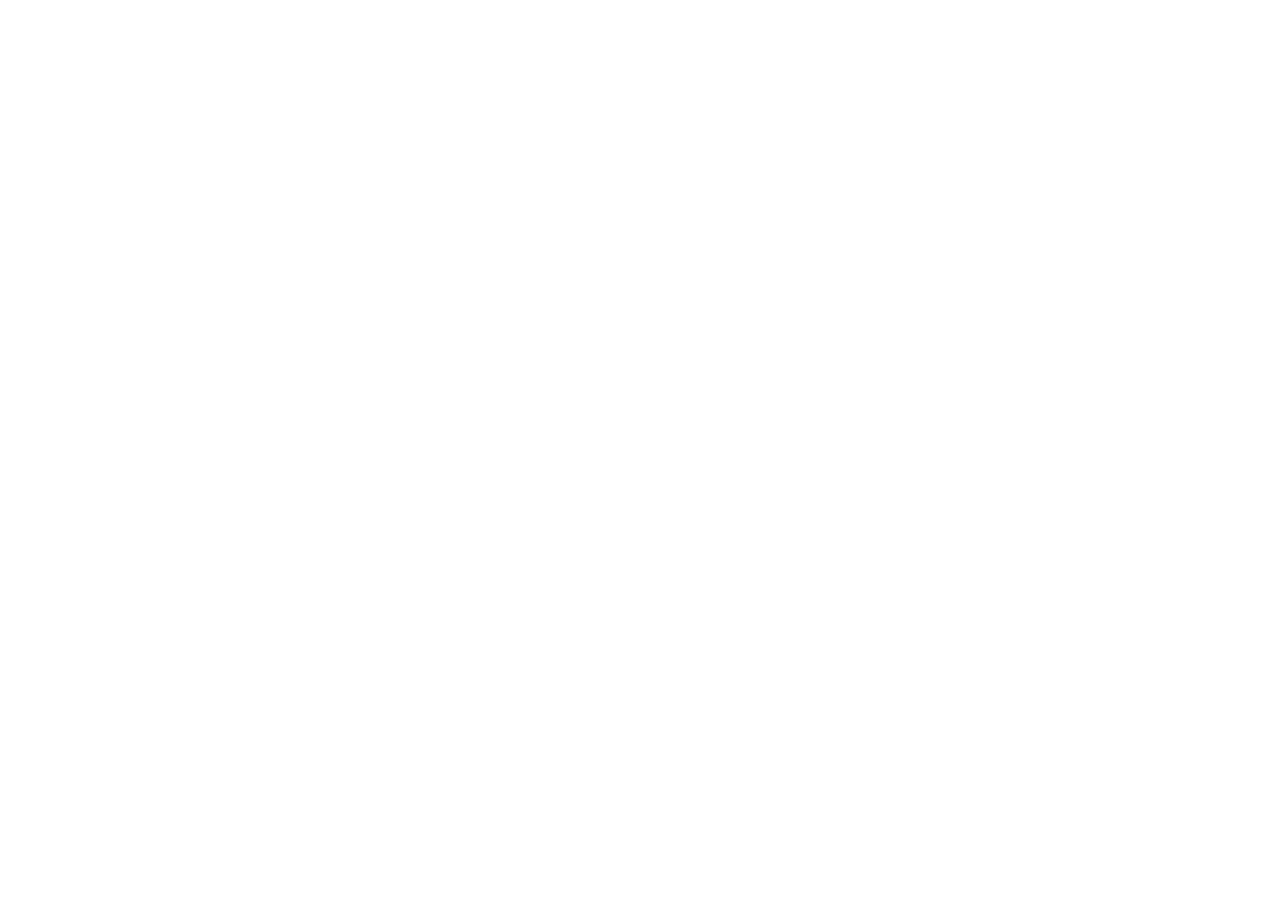
==== index.html @ 8e22c455 "Initial commit" ====
<!DOCTYPE html>
<html lang="pt-br">
<head>
    <meta charset="UTF-8">
    <meta http-equiv="X-UA-Compatible" content="IE=edge">
    <meta name="viewport" content="width=device-width, initial-scale=1.0">
    <title>Document</title>
</head>
<body>
    
</body>
</html>
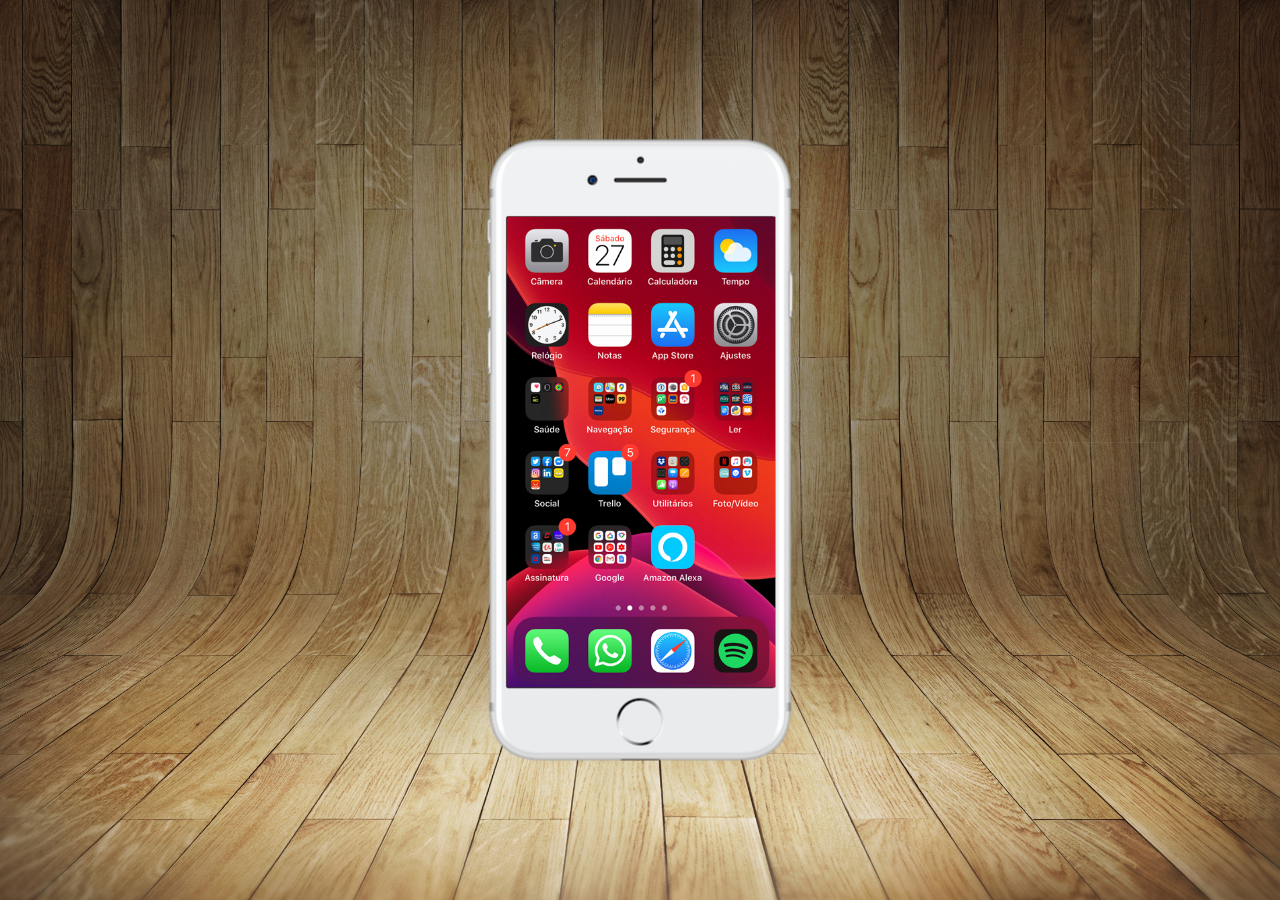
==== commit 22dc54b2: "tela home criada" ====
--- a/index.html
+++ b/index.html
@@ -4,9 +4,18 @@
     <meta charset="UTF-8">
     <meta http-equiv="X-UA-Compatible" content="IE=edge">
     <meta name="viewport" content="width=device-width, initial-scale=1.0">
-    <title>Document</title>
+    <link rel="shortcut icon" href="favicon.ico" type="image/x-icon">
+    <title>Redes Sociais</title>
+    <link rel="stylesheet" href="estilos/style.css">
 </head>
 <body>
-    
+    <main>
+        <section id="telefone">
+            <iframe src="home.html" name="tela" id="tela" frameborder="0"></iframe>
+        </section>
+        <section id="redes">
+            
+        </section>
+    </main>
 </body>
 </html>--- a/estilos/style.css
+++ b/estilos/style.css
@@ -0,0 +1,42 @@
+@charset "UTF-8";
+
+* {
+    margin: 0PX;
+    padding: 0PX;
+    font-family: Arial, Helvetica, sans-serif;
+}
+
+html, body {
+    height: 100vh;
+    width: 100vw;
+    background-color: black;
+}
+
+body {
+    background: url('../imagens/fundo-madeira.jpg') no-repeat top center;
+    background-size: cover;
+    background-attachment: fixed;
+}
+
+main {
+    position: relative;
+    height: 100vh;
+}
+
+section#telefone {
+    position: absolute;
+    height: 627px;
+    width: 311px;
+    top: 50%;
+    left: 50%;
+    transform: translate(-50%,-50%); 
+    background: url('../imagens/frame-iphone.png') no-repeat;
+}
+
+iframe#tela {
+    position: relative;
+    top: 80px;
+    left: 22px;
+    height: 471px;
+    width: 269px;
+}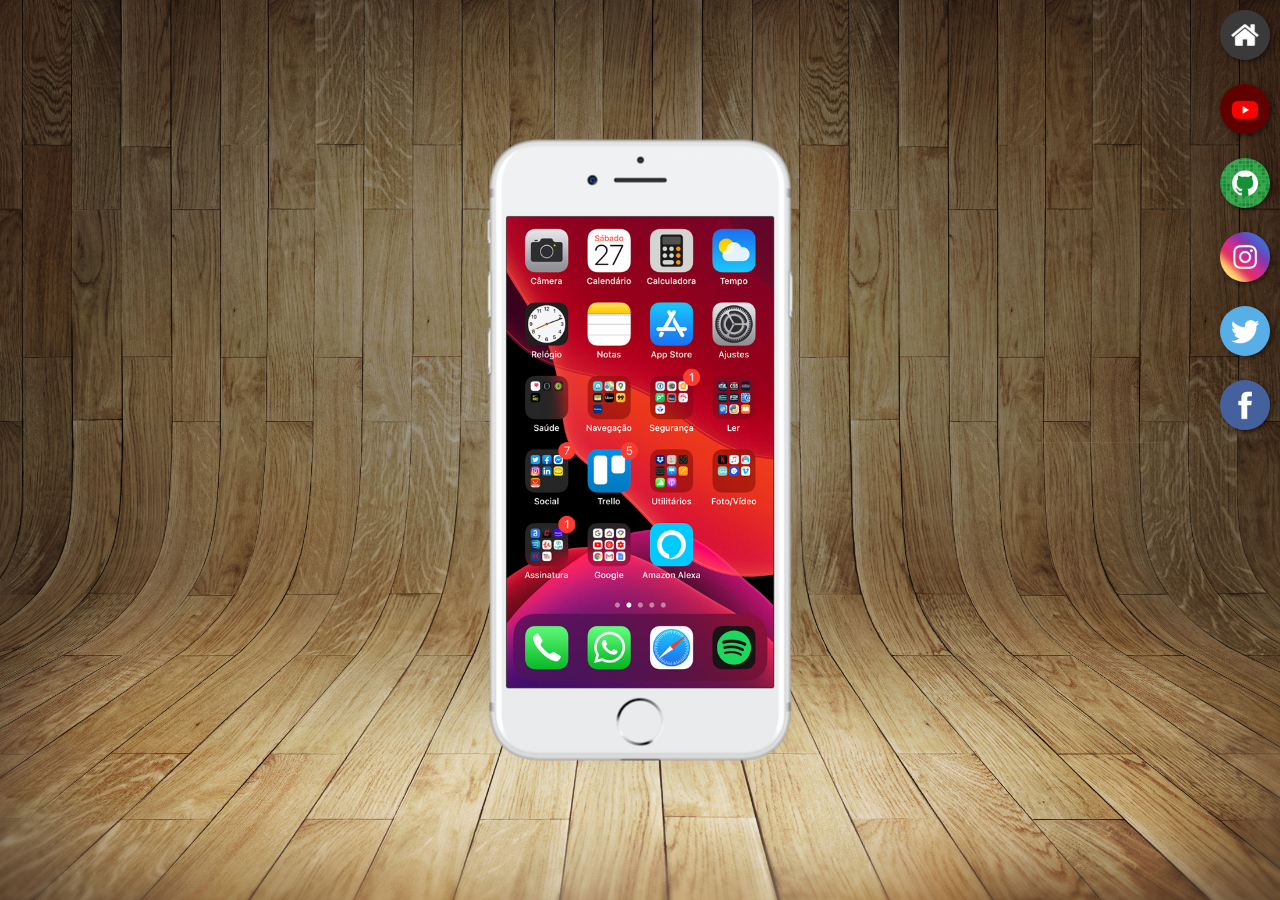
==== commit db79acce: "FINALIZADO" ====
--- a/index.html
+++ b/index.html
@@ -14,7 +14,12 @@
             <iframe src="home.html" name="tela" id="tela" frameborder="0"></iframe>
         </section>
         <section id="redes">
-            
+            <a href="home.html" target="tela"><img src="imagens/logo-home.jpg" alt="Home"></a><br>
+            <a href="youtube.html" target="tela"><img src="imagens/logo-youtube.jpg" alt="Home"></a><br>
+            <a href="github.html" target="tela"><img src="imagens/logo-github.jpg" alt="Home"></a><br>
+            <a href="instagran.html" target="tela"><img src="imagens/logo-instagram.jpg" alt="Home"></a><br>
+            <a href="twitter.html" target="tela"><img src="imagens/logo-twitter.jpg" alt="Home"></a><br>
+            <a href="facebook.html" target="tela"><img src="imagens/logo-facebook.jpg" alt="Home"></a>
         </section>
     </main>
 </body>
--- a/estilos/style.css
+++ b/estilos/style.css
@@ -38,5 +38,24 @@
     top: 80px;
     left: 22px;
     height: 471px;
-    width: 269px;
+    width: 267px;
+}
+
+section#redes {
+    text-align: right;
+}
+
+section#redes img {
+    width: 50px;
+    margin: 10px;
+    border-radius: 50%;
+    box-shadow: 2px 2px 5px rgba(0, 0, 0, 0.514);
+    box-sizing: border-box;
+}
+
+section#redes img:hover {
+    border: 2px solid rgb(255, 255, 255);
+    transform: translate(-3px, -3px);
+    box-shadow: 5px 5px 10px black;
+    transition: transform .2s, border .2s;
 }